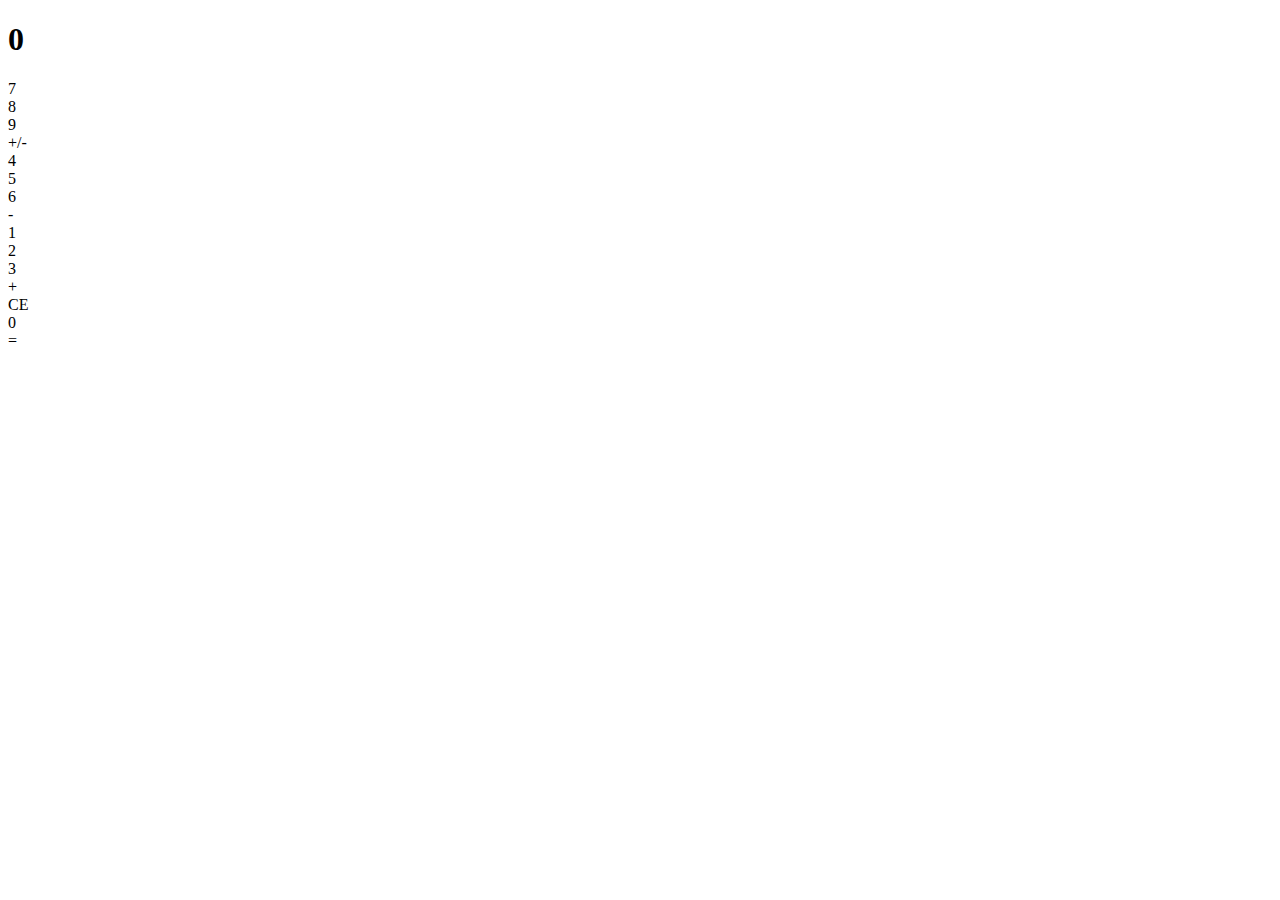
==== calculator/index.html @ b9ecd36f "initial of calculator app" ====
<!DOCTYPE html>
<html lang="en">
<head>
    <meta charset="UTF-8">
    <meta http-equiv="X-UA-Compatible" content="IE=edge">
    <meta name="viewport" content="width=device-width, initial-scale=1.0">
    <title>Calculator App</title>
</head>
<body>

    <div class="flex-container-column">
        <!-- screen -->
        <div class="display">
            <h1 id="displayNumber">0</h1>
        </div>

        <!-- buttons -->
        <div class="flex-container-row">
            <div class="button">7</div>
            <div class="button">8</div>
            <div class="button">9</div>
            <div class="button negative">+/-</div>
        </div>
        <div class="flex-container-row">
            <div class="button">4</div>
            <div class="button">5</div>
            <div class="button">6</div>
            <div class="button operator">-</div>
        </div>
        <div class="flex-container-row">
            <div class="button">1</div>
            <div class="button">2</div>
            <div class="button">3</div>
            <div class="button operator">+</div>
        </div>
        <div class="flex-container-row">
            <div class="button clear">CE</div>
            <div class="button">0</div>
            <div class="button equals">=</div>
        </div>
    </div>
    
</body>
</html>
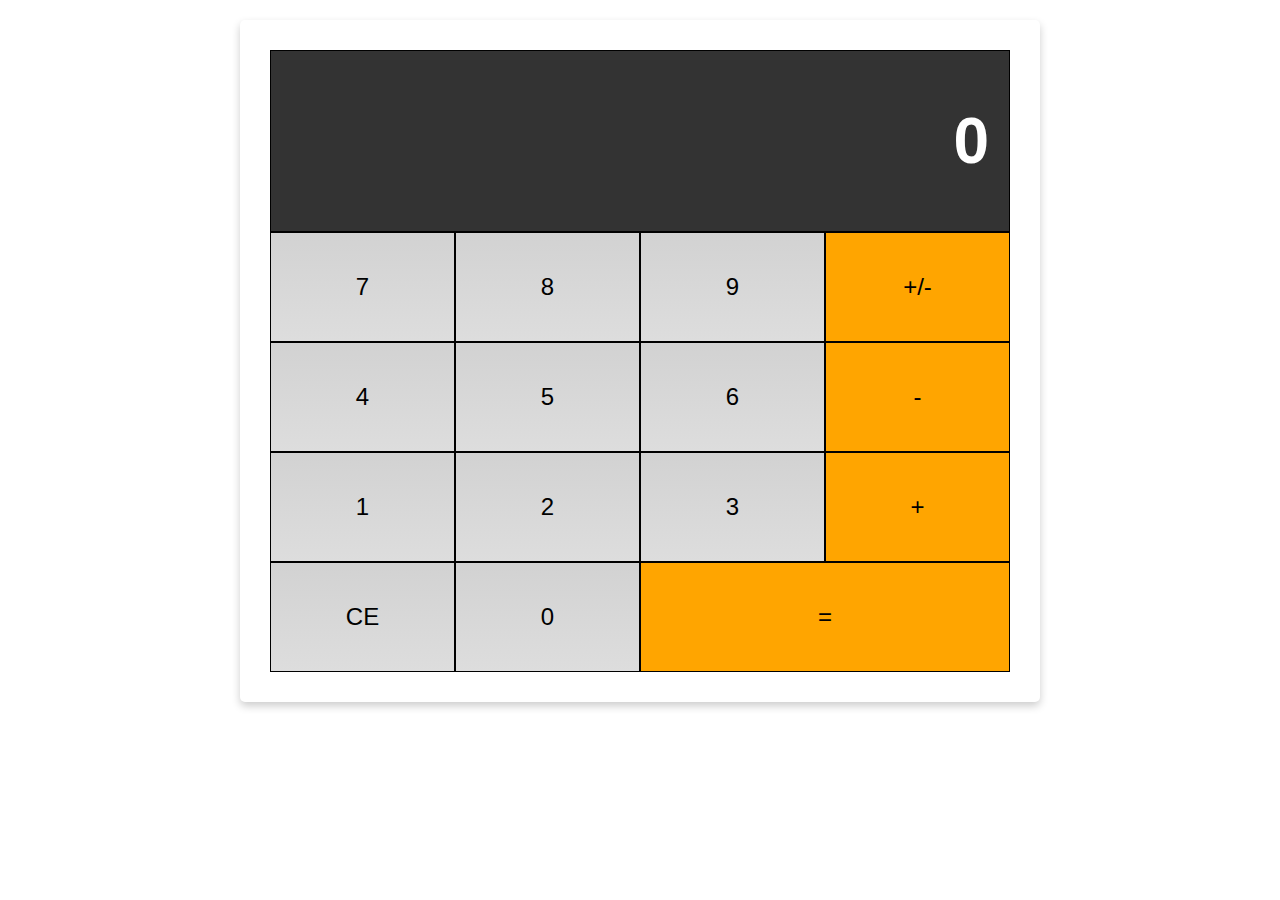
==== commit 61a5f40d: "finish styling my calculator" ====
--- a/calculator/index.html
+++ b/calculator/index.html
@@ -4,11 +4,12 @@
     <meta charset="UTF-8">
     <meta http-equiv="X-UA-Compatible" content="IE=edge">
     <meta name="viewport" content="width=device-width, initial-scale=1.0">
+    <link rel="stylesheet" href="assets/style.css">
     <title>Calculator App</title>
 </head>
 <body>
 
-    <div class="flex-container-column">
+    <div class="flex-container-column card">
         <!-- screen -->
         <div class="display">
             <h1 id="displayNumber">0</h1>
--- a/calculator/assets/style.css
+++ b/calculator/assets/style.css
@@ -0,0 +1,70 @@
+* {
+    box-sizing: border-box;
+}
+
+body {
+    font-family: sans-serif;
+}
+
+.flex-container-column {
+    display: flex;
+    flex-direction: column;
+    margin: 0 auto;
+    max-width: 800px;
+    text-align: right;
+}
+
+.flex-container-row {
+    display: flex;
+}
+
+.button {
+    background: -webkit-linear-gradient(top, #d2d2d2, #ddd);
+    border: 1px solid black;
+    cursor: pointer;
+    flex-basis: 25%;
+    font-size: 1.5em;
+    padding: 40px;
+    text-align: center;
+}
+
+.equals {
+    flex-basis: 50%;
+}
+
+.display {
+    background-color: #333;
+    border: 1px solid black;
+    color: white;
+    font-size: 2em;
+    padding: 10px 20px;
+}
+
+.operator,
+.negative,
+.equals {
+    background: orange;
+}
+
+.card {
+    border-radius: 5px;
+    box-shadow: 0 4px 8px 0 rgba(0, 0, 0, .2);
+    margin-top: 20px;
+    padding: 30px;
+}
+
+.button:hover {
+    font-weight: bold;
+}
+
+@media screen and (max-width: 513px) {
+    .button {
+        padding: 20px;
+    }
+}
+
+@media screen and (max-width: 400px) {
+    .button {
+        padding: 10px;
+    }
+}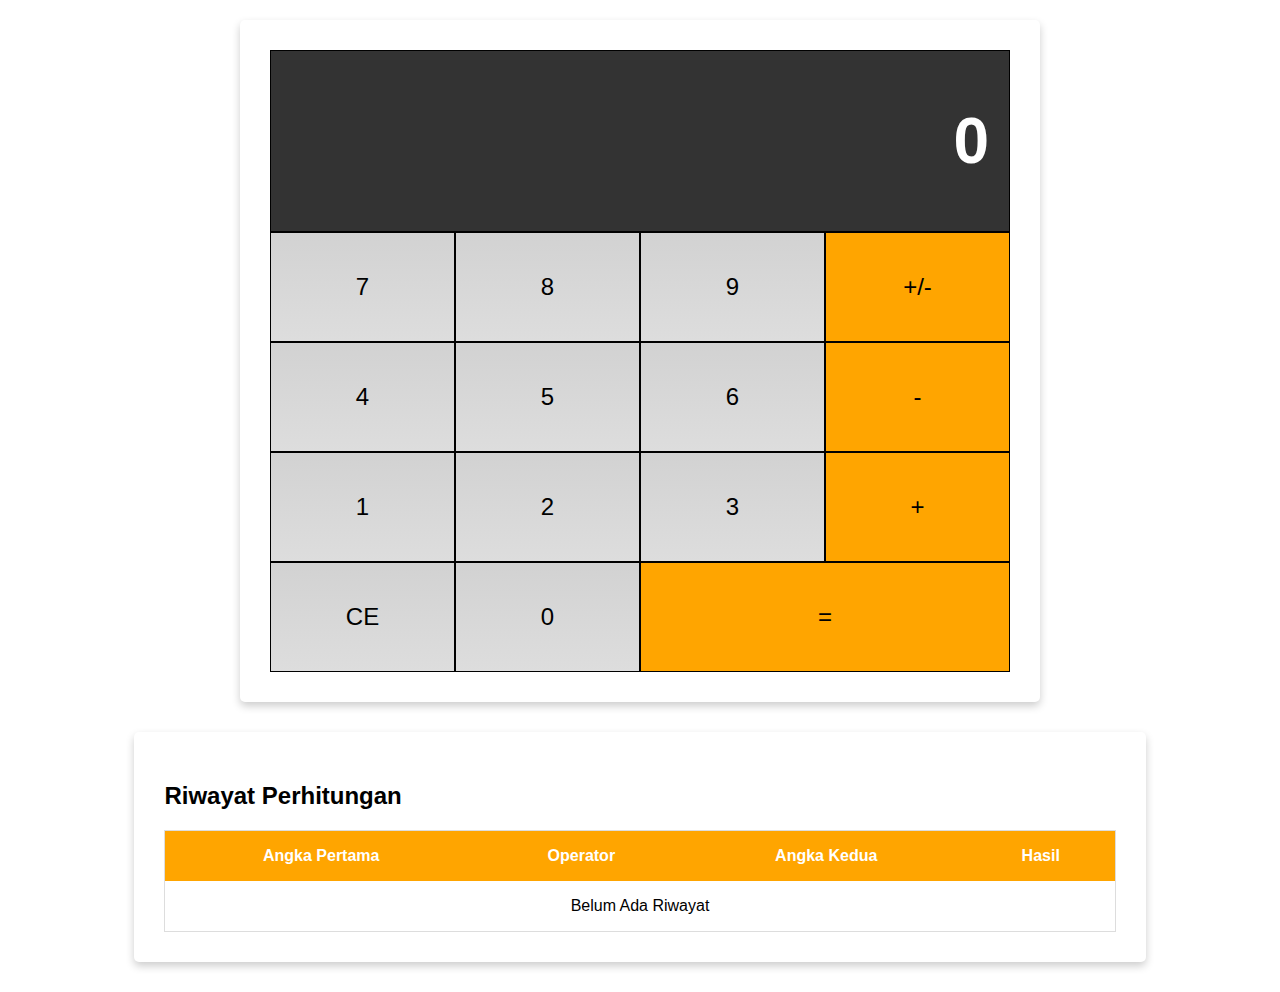
==== commit acb5e0e1: "add calculator history" ====
--- a/calculator/index.html
+++ b/calculator/index.html
@@ -12,6 +12,7 @@
     <div class="flex-container-column card">
         <!-- screen -->
         <div class="display">
+            <p id="lastInput"></p>
             <h1 id="displayNumber">0</h1>
         </div>
 
@@ -40,6 +41,24 @@
             <div class="button equals">=</div>
         </div>
     </div>
+
+    <div class="card history">
+        <h2>Riwayat Perhitungan</h2>
+        <table>
+            <thead>
+                <tr>
+                    <th>Angka Pertama</th>
+                    <th>Operator</th>
+                    <th>Angka Kedua</th>
+                    <th>Hasil</th>
+                </tr>
+            </thead>
+            <tbody id="history-perhitungan"></tbody>
+        </table>
+    </div>
     
+    <script src="assets/storage.js"></script>
+    <script src="assets/kalkulator.js"></script>
+
 </body>
 </html>--- a/calculator/assets/style.css
+++ b/calculator/assets/style.css
@@ -57,9 +57,46 @@
     font-weight: bold;
 }
 
+#lastInput {
+    color: grey;
+    font-size: 12px;
+}
+
+.history {
+    width: 80%;
+    margin: 30px auto;
+    overflow: scroll;
+}
+
+table {
+    border-collapse: collapse;
+    border-spacing: 0;
+    width: 100%;
+    border: 1px solid #ddd;
+}
+
+th,
+td {
+    text-align: center;
+    padding: 16px;
+}
+
+th {
+    background-color: orange;
+    color: white;
+}
+
+tr:nth-child(even) {
+    background-color: #d2d2d2;
+}
+
 @media screen and (max-width: 513px) {
     .button {
         padding: 20px;
+    }
+
+    .history {
+        width: 100%;
     }
 }
 
